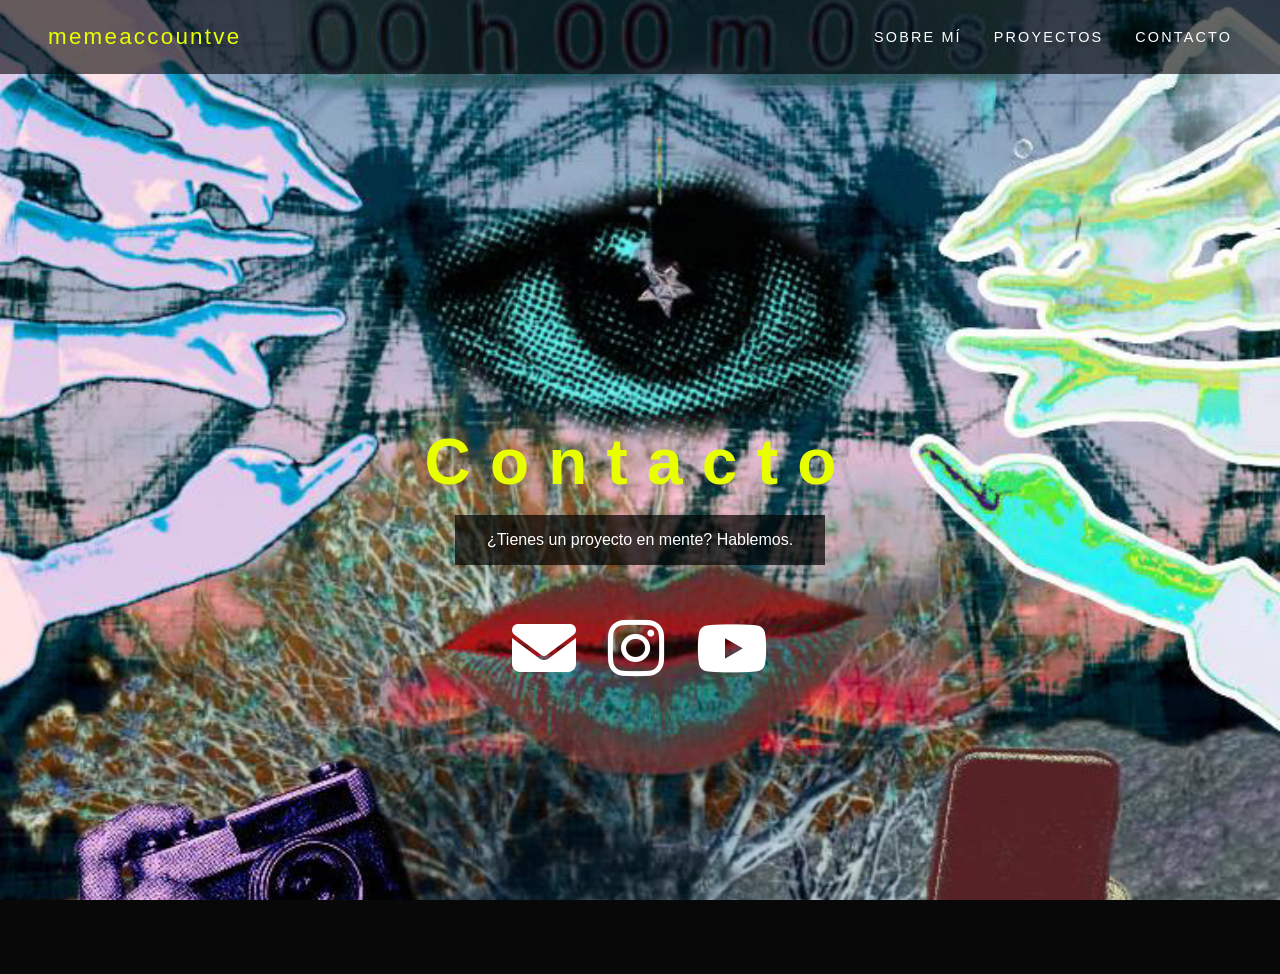
==== contacto.html @ 99de28e7 "Portafolio Completo" ====
<!DOCTYPE html>
<html lang="en">
<head>
    <meta charset="UTF-8">
    <meta name="viewport" content="width=device-width, initial-scale=1.0">
    <title>Contactos - memeaccountve</title>
    <link rel="stylesheet" href="style.css">
    <link rel="stylesheet" href="https://cdnjs.cloudflare.com/ajax/libs/font-awesome/6.5.0/css/all.min.css">
</head>
<body>
    <nav>
    <a href="index.html" class="logo">memeaccountve</a>
    <ul>
      <li><a href="sobremi.html">Sobre mí</a></li>
      <li><a href="proyectos.html">Proyectos</a></li>
      <li><a href="contacto.html">Contacto</a></li>
    </ul>
  </nav>

  <section id="contacto">

    <h2>Contacto</h2>
    <p>¿Tienes un proyecto en mente? Hablemos.</p>

    <div class="contacto-links">
  <a href="mailto:tucorreo@gmail.com"><i class="fa-solid fa-envelope"></i></a>
  <a href="https://www.instagram.com/memeaccountve" target="_blank"><i class="fa-brands fa-instagram"></i></a>
  <a href="https://youtube.com/@memeaccountve?si=drsJkuM6DKrOdWAk" target="_blank"><i class="fa-brands fa-youtube"></i></a>
</div>

  </section>

</body>
</html>
---- style.css ----
* {
  margin: 0;
  padding: 0;
  box-sizing: border-box;
}

body {
  background-color: #080808;
  color: #f0ece4;
  font-family: 'Impact', sans-serif;
  background-image: url('assets/Foto1.jpg');
  background-size: cover;
  background-position: center;
  background-attachment: fixed;
}

nav {
  display: flex;
  justify-content: space-between;
  align-items: center;
  padding: 1.5rem 3rem;
  background-color: rgba(0, 0, 0, 0.6);
}

nav .logo {
  font-size: 1.4rem;
  color: #e8ff00;
  text-decoration: none;
  letter-spacing: 0.1em;
}

nav ul {
  display: flex;
  gap: 2rem;
  list-style: none;
}

nav ul a {
  color: #ffffff;
  text-decoration: none;
  font-size: 0.9rem;
  letter-spacing: 0.15em;
  text-transform: uppercase;
  transition: color 0.3s;
}

nav ul a:hover {
  color: #e8ff00;
}

#hero {
  height: 100vh;
  display: flex;
  flex-direction: column;
  justify-content: center;
  align-items: center;
  text-align: center;
}

#hero h1 {
  font-size: 5rem;
  color: #e8ff00;
  letter-spacing: 0.1em;
}

#hero p {
  font-size: 1.2rem;
  color: #ffffff;
  margin-top: 1rem;
  letter-spacing: 0.2em;
}

#hero a {
  margin-top: 2rem;
  padding: 1rem 2.5rem;
  background-color: #e8ff00;
  color: #080808;
  text-decoration: none;
  font-size: 0.9rem;
  letter-spacing: 0.2em;
  text-transform: uppercase;
}

#hero a:hover {
  background-color: #ffffff;
}


#sobre-mi {
  height: 100vh;
  display: flex;
  flex-direction: column;
  justify-content: center;
  align-items: center;
  text-align: center;
  padding: 2rem;
}

#sobre-mi h2 {
  font-size: 4rem;
  color: #e8ff00;
  letter-spacing: 0.3em;
  margin-bottom: 2rem;
}

#sobre-mi p {
  font-size: 1.4rem;
  color: #ffffff;
  max-width: 600px;
  line-height: 1.8;
  margin-top: 1rem;
  background-color: rgba(0, 0, 0, 0.7);
  padding: 1rem 2rem;
}

#sobre-mi strong {
  color: #e8ff00;
}




#proyectos {
  min-height: 100vh;
  display: flex;
  flex-direction: column;
  justify-content: center;
  align-items: center;
  text-align: center;
  padding: 4rem 2rem;
}

#proyectos h2 {
  font-size: 4rem;
  color: #e8ff00;
  letter-spacing: 0.3em;
  margin-bottom: 3rem;
}

.proyecto {
  background-color: rgba(0, 0, 0, 0.7);
  padding: 2rem 3rem;
  margin-bottom: 1.5rem;
  width: 100%;
  max-width: 600px;
  border-left: 3px solid #e8ff00;
}

.proyecto h3 {
  font-size: 1.5rem;
  color: #e8ff00;
  letter-spacing: 0.2em;
  margin-bottom: 0.8rem;
}

.proyecto p {
  font-size: 1rem;
  color: #ffffff;
  line-height: 1.8;
}





#pista-musical {
  min-height: 100vh;
  display: flex;
  flex-direction: column;
  align-items: center;
  text-align: center;
  padding: 4rem 2rem;
}

#pista-musical h2 {
  font-size: 4rem;
  color: #e8ff00;
  letter-spacing: 0.3em;
  margin-bottom: 1rem;
}

#pista-musical > p {
  color: #ffffff;
  background-color: rgba(0, 0, 0, 0.7);
  padding: 1rem 2rem;
  margin-bottom: 2rem;
}

audio {
  margin-bottom: 2rem;
  width: 100%;
  max-width: 600px;
}

.galeria {
  display: grid;
  grid-template-columns: repeat(5, 1fr);
  gap: 1rem;
  max-width: 1000px;
  width: 100%;
}

.galeria img {
  width: 100%;
  aspect-ratio: 1;
  object-fit: cover;
  border: 2px solid #222;
  transition: transform 0.3s;
}

.galeria img:hover {
  transform: scale(1.05);
  border-color: #e8ff00;
}

.proyecto-texto {
  max-width: 700px;
  margin-top: 3rem;
  background-color: rgba(0, 0, 0, 0.7);
  padding: 2rem 3rem;
  border-left: 3px solid #e8ff00;
  text-align: left;
}

.proyecto-texto h3 {
  font-size: 1.5rem;
  color: #e8ff00;
  letter-spacing: 0.2em;
  margin-bottom: 1rem;
}

.proyecto-texto p {
  font-size: 1rem;
  color: #ffffff;
  line-height: 1.8;
}

.proyecto-texto .fecha {
  font-size: 0.8rem;
  color: #e8ff00;
  letter-spacing: 0.2em;
  margin-top: 1rem;
}





.sobre-texto {
  background-color: rgba(0, 0, 0, 0.7);
  padding: 2rem;
  border-left: 3px solid #e8ff00;
  border-right: 3px solid #e8ff00;
  text-align: center;
  max-width: 700px;
  margin-top: 20rem;
  margin-bottom: 3rem;
}

.sobre-texto p {
  font-size: 1rem;
  color: #ffffff;
  line-height: 1.8;
  margin-bottom: 1rem;
}

.sobre-texto strong {
  color: #e8ff00;
}

.sobre-fotos {
  display: flex;
  gap: 2rem;
  justify-content: center;
  margin-top: 1rem;
  margin-bottom: 3rem;
}

.sobre-fotos img {
  width: 300px;
  height: 400px;
  object-fit: cover;
  object-position: top;
  border: 2px solid #222;
  filter: grayscale(100%);
  transition: filter 0.3s, border-color 0.3s;
}

.sobre-fotos img:hover {
  filter: grayscale(0%);
  border-color: #e8ff00;
}




#destellos {
  min-height: 100vh;
  display: flex;
  flex-direction: column;
  align-items: center;
  text-align: center;
  padding: 8rem 2rem 4rem;
}

#destellos h2 {
  font-size: 4rem;
  color: #e8ff00;
  letter-spacing: 0.3em;
  margin-bottom: 2rem;
}

#destellos img {
  width: 100%;
  max-width: 500px;
  border: 2px solid #222;
  margin-bottom: 3rem;
  transition: border-color 0.3s;
}

#destellos img:hover {
  border-color: #e8ff00;
}



#audiovisual {
  min-height: 100vh;
  display: flex;
  flex-direction: column;
  align-items: center;
  text-align: center;
  padding: 8rem 2rem 4rem;
}

#audiovisual h2 {
  font-size: 4rem;
  color: #e8ff00;
  letter-spacing: 0.3em;
  margin-bottom: 2rem;
}

.video-contenedor {
  width: 100%;
  max-width: 800px;
  aspect-ratio: 16/9;
  margin-bottom: 3rem;
}

.video-contenedor iframe {
  width: 100%;
  height: 100%;
  border: 2px solid #222;
  transition: border-color 0.3s;
}

.video-contenedor iframe:hover {
  border-color: #e8ff00;
}





#videos {
  min-height: 100vh;
  display: flex;
  flex-direction: column;
  align-items: center;
  text-align: center;
  padding: 8rem 2rem 4rem;
}

#videos h2 {
  font-size: 4rem;
  color: #e8ff00;
  letter-spacing: 0.3em;
  margin-bottom: 1rem;
}

#videos > p {
  color: #ffffff;
  background-color: rgba(0, 0, 0, 0.7);
  padding: 1rem 2rem;
  margin-bottom: 3rem;
}

.videos-grid {
  display: grid;
  grid-template-columns: 1fr 1fr;
  gap: 2rem;
  max-width: 900px;
  width: 100%;
  margin-bottom: 4rem;
}

.video-link a {
  display: block;
  text-decoration: none;
  border: 2px solid #222;
  transition: border-color 0.3s;
  overflow: hidden;
}

.video-link a:hover {
  border-color: #e8ff00;
}

.video-link img {
  width: 100%;
  height: 300px;
  object-fit: cover;
  transition: transform 0.3s;
}

.video-link a:hover img {
  transform: scale(1.05);
}

.video-info {
  background-color: rgba(0, 0, 0, 0.8);
  padding: 1.2rem;
  text-align: left;
}

.video-info h3 {
  font-size: 1rem;
  color: #e8ff00;
  letter-spacing: 0.15em;
  margin-bottom: 0.5rem;
}

.video-info p {
  font-size: 0.8rem;
  color: #ffffff;
  margin-bottom: 0.5rem;
}

.video-info span {
  font-size: 0.75rem;
  color: #e8ff00;
  letter-spacing: 0.1em;
}

.certificado {
  max-width: 700px;
  width: 100%;
  text-align: center;
}

.certificado h3 {
  font-size: 1.5rem;
  color: #e8ff00;
  letter-spacing: 0.2em;
  margin-bottom: 1.5rem;
}

.certificado img {
  width: 100%;
  border: 2px solid #222;
  transition: border-color 0.3s;
}

.certificado img:hover {
  border-color: #e8ff00;
}


.seccion-titulo {
  font-size: 2rem;
  color: #e8ff00;
  letter-spacing: 0.3em;
  margin-top: 3rem;
  margin-bottom: 1.5rem;
  width: 100%;
  max-width: 900px;
  text-align: center;
}





#contacto {
  min-height: 100vh;
  display: flex;
  flex-direction: column;
  align-items: center;
  justify-content: center;
  text-align: center;
  padding: 8rem 2rem 4rem;
}

#contacto h2 {
  font-size: 4rem;
  color: #e8ff00;
  letter-spacing: 0.3em;
  margin-bottom: 1rem;
}

#contacto > p {
  color: #ffffff;
  background-color: rgba(0, 0, 0, 0.7);
  padding: 1rem 2rem;
  margin-bottom: 3rem;
}

.contacto-links {
  display: flex;
  gap: 2rem;
}

.contacto-links a {
  font-size: 4rem;
  color: #ffffff;
  text-decoration: none;
  transition: color 0.3s, transform 0.3s;
}

.contacto-links a:hover {
  color: #e8ff00;
  transform: scale(1.2);
}
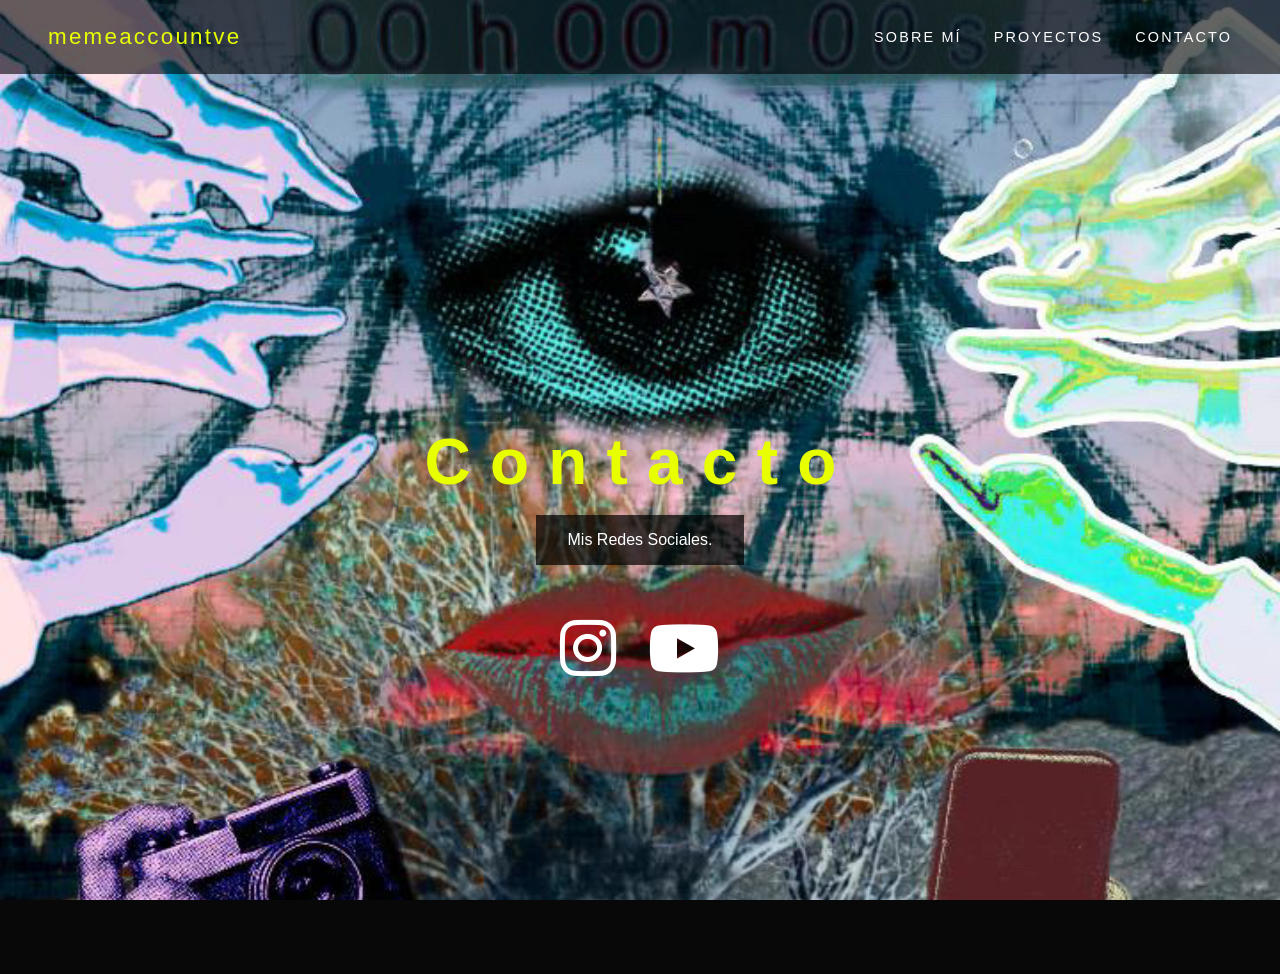
==== commit 99864096: "Actualizacion Portafolio" ====
--- a/contacto.html
+++ b/contacto.html
@@ -20,10 +20,9 @@
   <section id="contacto">
 
     <h2>Contacto</h2>
-    <p>¿Tienes un proyecto en mente? Hablemos.</p>
+    <p>Mis Redes Sociales.</p>
 
     <div class="contacto-links">
-  <a href="mailto:tucorreo@gmail.com"><i class="fa-solid fa-envelope"></i></a>
   <a href="https://www.instagram.com/memeaccountve" target="_blank"><i class="fa-brands fa-instagram"></i></a>
   <a href="https://youtube.com/@memeaccountve?si=drsJkuM6DKrOdWAk" target="_blank"><i class="fa-brands fa-youtube"></i></a>
 </div>
--- a/style.css
+++ b/style.css
@@ -514,7 +514,7 @@
   font-size: 4rem;
   color: #ffffff;
   text-decoration: none;
-  transition: color 0.3s, transform 0.3s;
+  transition: color 0.3s,  0.3s;
 }
 
 .contacto-links a:hover {
